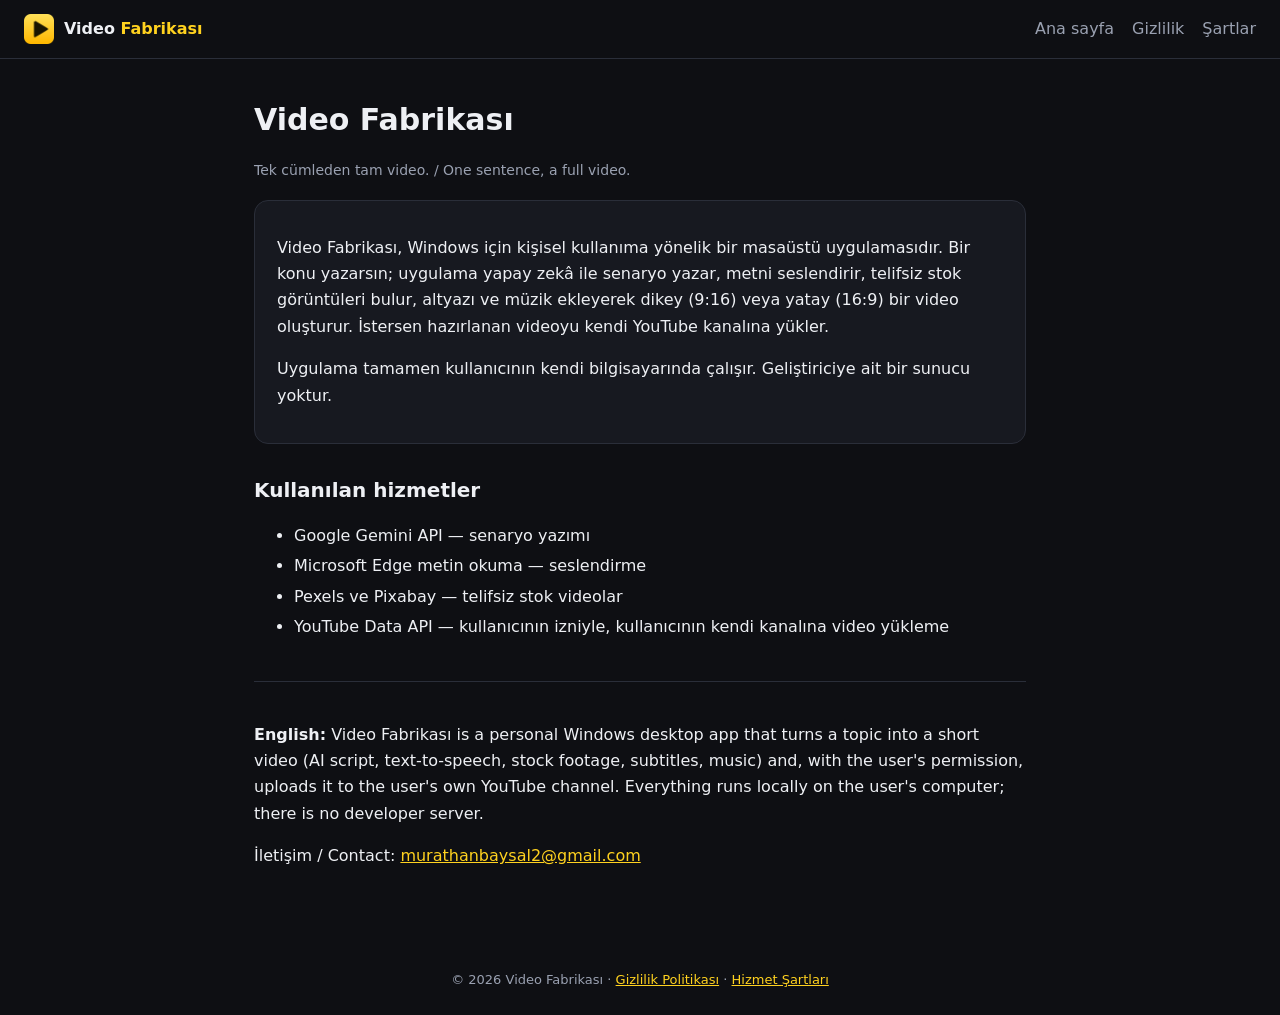
==== index.html @ 3fea80e7 "Video Fabrikası: ana sayfa, gizlilik politikası, hizmet şartları Co-Authored-By: Claude Opus 5.5 <no" ====
<!DOCTYPE html>
<html lang="tr">
<head>
<meta charset="utf-8"><meta name="viewport" content="width=device-width,initial-scale=1">
<title>Video Fabrikası</title><link rel="icon" href="icon.png"><link rel="stylesheet" href="style.css">
</head>
<body>
<header><img src="icon.png" alt=""><a href="./">Video <b>Fabrikası</b></a><nav><a href="./">Ana sayfa</a><a href="gizlilik.html">Gizlilik</a><a href="sartlar.html">Şartlar</a></nav></header>
<main>
<h1>Video Fabrikası</h1>
<p class="muted">Tek cümleden tam video. / One sentence, a full video.</p>
<div class="card">
<p>Video Fabrikası, Windows için kişisel kullanıma yönelik bir masaüstü uygulamasıdır. Bir konu yazarsın; uygulama yapay zekâ ile senaryo yazar, metni seslendirir, telifsiz stok görüntüleri bulur, altyazı ve müzik ekleyerek dikey (9:16) veya yatay (16:9) bir video oluşturur. İstersen hazırlanan videoyu kendi YouTube kanalına yükler.</p>
<p>Uygulama tamamen kullanıcının kendi bilgisayarında çalışır. Geliştiriciye ait bir sunucu yoktur.</p>
</div>
<h2>Kullanılan hizmetler</h2>
<ul>
<li>Google Gemini API — senaryo yazımı</li>
<li>Microsoft Edge metin okuma — seslendirme</li>
<li>Pexels ve Pixabay — telifsiz stok videolar</li>
<li>YouTube Data API — kullanıcının izniyle, kullanıcının kendi kanalına video yükleme</li>
</ul>
<hr>
<p lang="en"><b>English:</b> Video Fabrikası is a personal Windows desktop app that turns a topic into a short video (AI script, text-to-speech, stock footage, subtitles, music) and, with the user's permission, uploads it to the user's own YouTube channel. Everything runs locally on the user's computer; there is no developer server.</p>
<p>İletişim / Contact: <a href="mailto:murathanbaysal2@gmail.com">murathanbaysal2@gmail.com</a></p>
</main>
<footer>© 2026 Video Fabrikası · <a href="gizlilik.html">Gizlilik Politikası</a> · <a href="sartlar.html">Hizmet Şartları</a></footer>
</body>
</html>
---- style.css ----
:root{--bg:#0e0f13;--card:#171920;--line:#2a2e39;--text:#eef0f4;--muted:#9aa1b1;--accent:#ffd21f}
*{box-sizing:border-box}body{margin:0;background:var(--bg);color:var(--text);font:16px/1.65 "Segoe UI",system-ui,sans-serif}
header{border-bottom:1px solid var(--line);padding:14px 24px;display:flex;align-items:center;gap:10px;flex-wrap:wrap}
header img{width:30px;height:30px}header a{color:var(--text);text-decoration:none;font-weight:600}header b{color:var(--accent)}
nav{margin-left:auto;display:flex;gap:18px}nav a{color:var(--muted);font-weight:400}
main{max-width:820px;margin:0 auto;padding:36px 24px 60px}
h1{font-size:30px;margin:0 0 6px}h2{font-size:20px;margin:30px 0 8px}a{color:var(--accent)}
code{background:var(--card);padding:1px 6px;border-radius:5px;font-size:14px}
.muted{color:var(--muted);font-size:14px}.card{background:var(--card);border:1px solid var(--line);border-radius:14px;padding:18px 22px;margin:18px 0}
li{margin:4px 0}hr{border:0;border-top:1px solid var(--line);margin:40px 0}footer{text-align:center;color:var(--muted);font-size:13px;padding:24px}
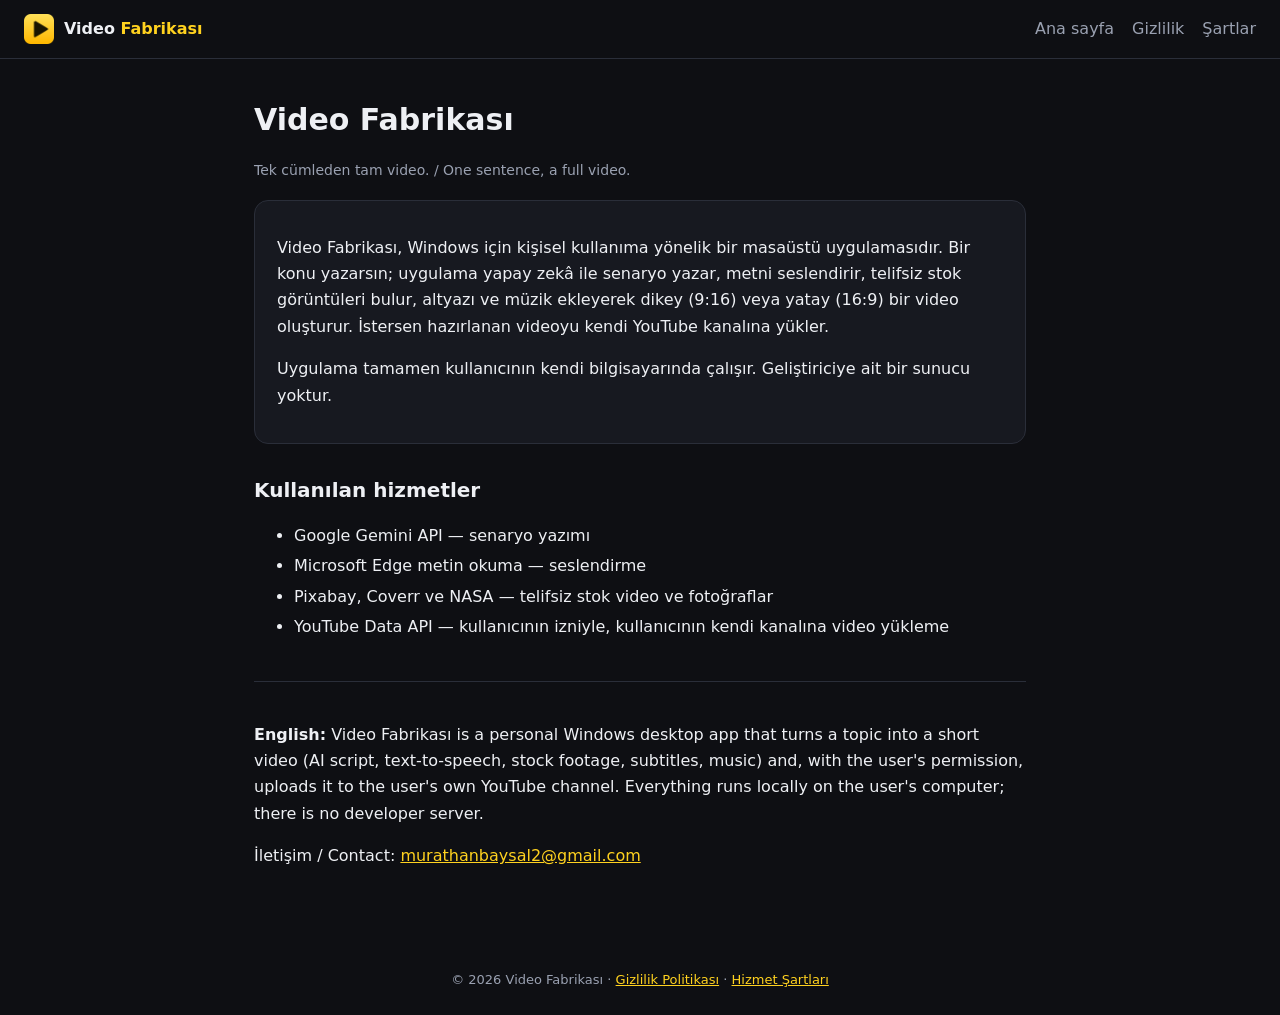
==== commit 4088c191: "Görüntü kaynakları güncellendi: Pexels kaldırıldı, Coverr ve NASA eklendi Co-Authored-By: Claude Opu" ====
--- a/index.html
+++ b/index.html
@@ -17,7 +17,7 @@
 <ul>
 <li>Google Gemini API — senaryo yazımı</li>
 <li>Microsoft Edge metin okuma — seslendirme</li>
-<li>Pexels ve Pixabay — telifsiz stok videolar</li>
+<li>Pixabay, Coverr ve NASA — telifsiz stok video ve fotoğraflar</li>
 <li>YouTube Data API — kullanıcının izniyle, kullanıcının kendi kanalına video yükleme</li>
 </ul>
 <hr>
